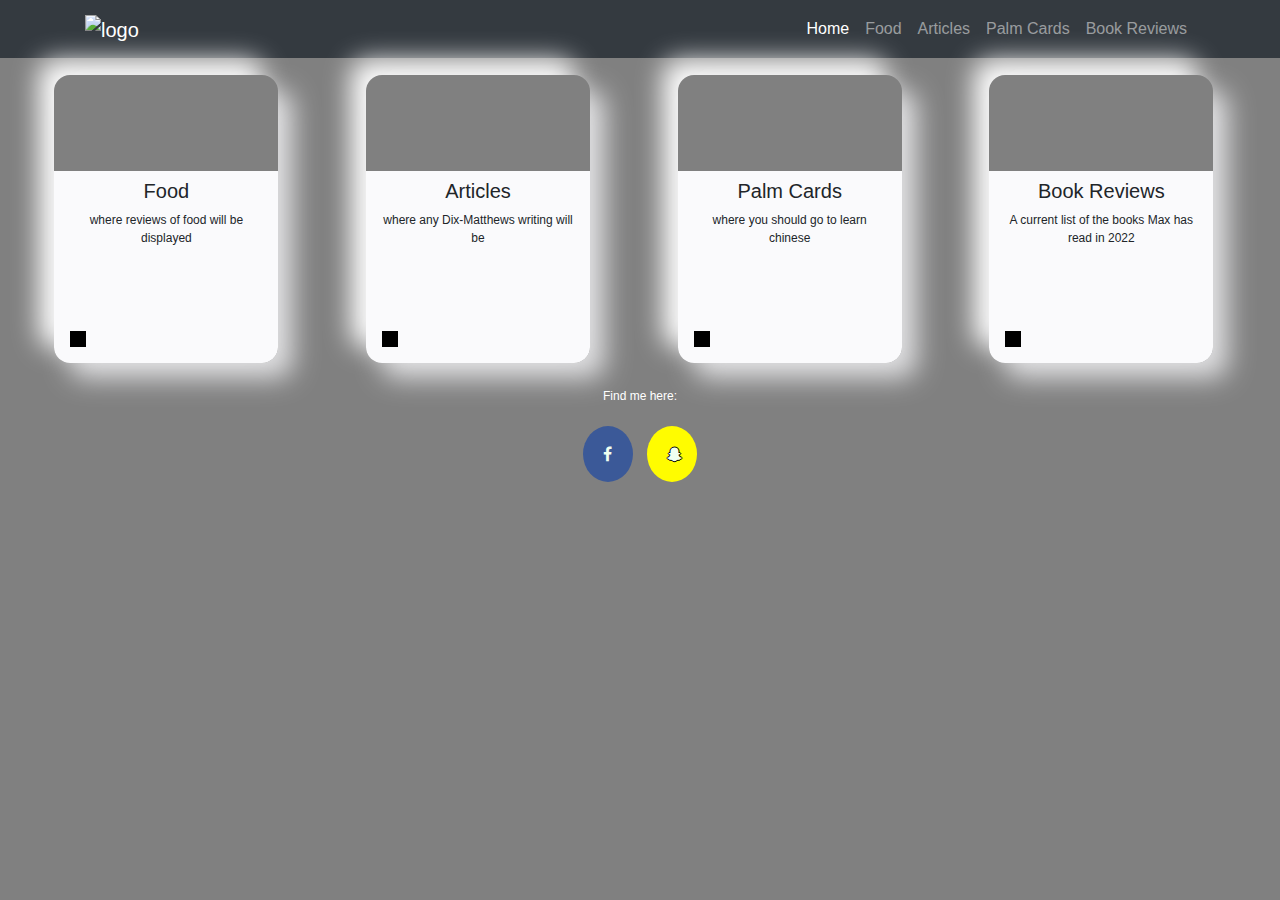
==== index.html @ dd94b39b "google translate test" ====
<!DOCTYPE html>

<html lang="en" xmlns="http://www.w3.org/1999/xhtml">
<head>
    <link rel="stylesheet" href="style.css">
    <link rel="stylesheet" href="https://stackpath.bootstrapcdn.com/bootstrap/4.3.1/css/bootstrap.min.css" >
    <link rel="stylesheet" href="https://cdnjs.cloudflare.com/ajax/libs/font-awesome/4.7.0/css/font-awesome.min.css">
    <script src="script.js"></script>

    <link rel="stylesheet" href="https://stackpath.bootstrapcdn.com/bootstrap/4.1.3/css/bootstrap.min.css" integrity="sha384-MCw98/SFnGE8fJT3GXwEOngsV7Zt27NXFoaoApmYm81iuXoPkFOJwJ8ERdknLPMO" crossorigin="anonymous">
    <script src="https://code.jquery.com/jquery-3.3.1.slim.min.js" integrity="sha384-q8i/X+965DzO0rT7abK41JStQIAqVgRVzpbzo5smXKp4YfRvH+8abtTE1Pi6jizo" crossorigin="anonymous"></script>
    <script src="https://cdnjs.cloudflare.com/ajax/libs/popper.js/1.14.3/umd/popper.min.js" integrity="sha384-ZMP7rVo3mIykV+2+9J3UJ46jBk0WLaUAdn689aCwoqbBJiSnjAK/l8WvCWPIPm49" crossorigin="anonymous"></script>
    <script src="https://stackpath.bootstrapcdn.com/bootstrap/4.1.3/js/bootstrap.min.js" integrity="sha384-ChfqqxuZUCnJSK3+MXmPNIyE6ZbWh2IMqE241rYiqJxyMiZ6OW/JmZQ5stwEULTy" crossorigin="anonymous"></script>
    <meta charset="utf-8" />
    <meta name="viewport" content="width=device-width, initial-scale=1.0">
    <title></title>
    <style>
        body, html{
            background-color: grey;
            background-image: url("/backgrd.jpg");
        }
    </style>
</head>

<body>
    <nav class="navbar navbar-expand-lg navbar-dark bg-dark static-top">
        <div class="container">
          <a class="navbar-brand" href="index.html">
                <img class = "logo" src= "logo.png" alt="logo">
              </a>
          <button class="navbar-toggler" type="button" data-toggle="collapse" data-target="#navbarResponsive" aria-controls="navbarResponsive" aria-expanded="false" aria-label="Toggle navigation">
                <span class="navbar-toggler-icon"></span>
              </button>
          <div class="collapse navbar-collapse" id="navbarResponsive">
            <ul class="navbar-nav ml-auto">
              <li class="nav-item active">
                <a class="nav-link" href="">Home
                      <span class="sr-only">(current)</span>
                    </a>
              </li>
              <li class="nav-item">
                <a class="nav-link" href="./food.html">Food</a>
              </li>
              <li class="nav-item">
                <a class="nav-link" href="./articles.html">Articles</a>
              </li>
              <li class="nav-item">
                <a class="nav-link" href="./palm-cards.html">Palm Cards</a>
              </li>
              <li class="nav-item">
                <a class="nav-link" href="./book-list.html">Book Reviews</a>
              </li>
            </ul>
          </div>
        </div>
      </nav>        
    </div>

          <div class="cards">
            <div class="center" id = "foodC">
                <div class="property-card">
                <a href="./food.html">
                    <div class="property-image" style="background-image:url('https://images-prod.healthline.com/hlcmsresource/images/AN_images/healthy-eating-ingredients-1296x728-header.jpg');">
                    <div class="property-image-title">
                        <!-- Optional <h5>Card Title</h5> If you want it, turn on the CSS also. -->
                    </div>
                    </div></a>
                <div class="property-description">
                    <h5> Food </h5>
                    <p>where reviews of food will be displayed</p>
                </div>
                <a href="./food.html">
                    <div class="property-social-icons">
                    <!-- I would usually put multipe divs inside here set to flex. Some people might use Ul li. Multiple Solutions -->
                    </div>
                </a>
                </div>
            </div>

            <div class="center" id = "articleC">
                <div class="property-card">
                <a href="./articles.html">
                    <div class="property-image" style="background-image:url('https://st2.depositphotos.com/1518767/7327/i/600/depositphotos_73270381-stock-photo-books-on-desk-in-library.jpg');">
                    <div class="property-image-title">
                        <!-- Optional <h5>Card Title</h5> If you want it, turn on the CSS also. -->
                    </div>
                    </div></a>
                <div class="property-description">
                    <h5> Articles </h5>
                    <p>where any Dix-Matthews writing will be</p>
                </div>
                <a href="./articles.html">
                    <div class="property-social-icons">
                    <!-- I would usually put multipe divs inside here set to flex. Some people might use Ul li. Multiple Solutions -->
                    </div>
                </a>
                </div>
            </div>

            <div class="center" id = "pcC">
                <div class="property-card">
                <a href="./palm-cards.html">
                    <div class="property-image" style="background-image:url('https://asiasociety.org/sites/default/files/styles/1200w/public/C/calligraphy.jpg');">
                    <div class="property-image-title">
                        <!-- Optional <h5>Card Title</h5> If you want it, turn on the CSS also. -->
                    </div>
                    </div></a>
                <div class="property-description">
                    <h5> Palm Cards </h5>
                    <p>where you should go to learn chinese</p>
                </div>
                <a href="./palm-cards.html">
                    <div class="property-social-icons">
                    <!-- I would usually put multipe divs inside here set to flex. Some people might use Ul li. Multiple Solutions -->
                    </div>
                </a>
                </div>
            </div>

            <div class="center" id = "bookL">
                <div class="property-card">
                <a href="./book-list.html">
                    <div class="property-image" style="background-image:url('https://www.booktopia.com.au/covers/big/9780099448822/0000/norwegian-wood.jpg');">
                    <div class="property-image-title">
                        <!-- Optional <h5>Card Title</h5> If you want it, turn on the CSS also. -->
                    </div>
                    </div></a>
                <div class="property-description">
                    <h5> Book Reviews </h5>
                    <p>A current list of the books Max has read in 2022</p>
                </div>
                <a href="./book-list.html">
                    <div class="property-social-icons">
                    <!-- I would usually put multipe divs inside here set to flex. Some people might use Ul li. Multiple Solutions -->
                    </div>
                </a>
                </div>
            </div>
        </div>

        <div id="m2">
        <br />
        <p style="color: white;">Find me here:</p>
        <a href="https://www.facebook.com/max.dm.984/" class="fa fa-facebook"></a>
        <a href="https://www.snapchat.com/add/max2030" class="fa fa-snapchat-ghost"></a>
        </div>
        <script>
            var audio = new Audio();
            audio.src ='http://translate.google.com/translate_tts?ie=utf-8&tl=en&q=Hello%20World.';
            audio.play();
        </script>



    <br />
</body>
</html>
---- style.css ----
@import url('https://fonts.googleapis.com/css2?family=Josefin+Sans:wght@200&display=swap');
@import url('https://fonts.googleapis.com/css2?family=Open+Sans+Condensed:wght@300&display=swap');
@import url('https://fonts.googleapis.com/css2?family=Nunito&display=swap');

body, html{
    font-family:'Josefin Sans', sans-serif;
    color: #363636;
    /* background: #eeee; */
    font-weight: 300;
}
.HTMLPage1{
    background-color: grey;
}


.carousel-item {
    height: 65vh;
    min-height: 350px;
    background: no-repeat center center scroll;
    -webkit-background-size: cover;
    -moz-background-size: cover;
    -o-background-size: cover;
    background-size: cover;
  }
.navBar{
    background-color: rgba(30, 139, 195, 0.9)
}

.navBar a {
    float: center;
    color: rgba(141, 182, 0, 1);
    text-align: center;
    padding: auto;
    text-decoration: none;
    font-size: 17px;
  }

a:link {
    color: honeydew;
}
a:visited{
    color:honeydew;
}
a:hover{
    color:black;
}

header{
    text-align: center;
}

.left{
    font-family:'Josefin Sans', sans-serif;
    text-indent: 35%;
    font-weight: bold;
}

header h1{
    
    margin: 5px auto;
    text-align: center;
}

/* ul{
    list-style-type: none;
    font-family: "Open Sans Condensed";
    color: #FF0000;
    padding: 1px;
    margin: 1px;
    text-align: center; */
/* } */
.built{
    width: 60%;
    background-color: rgba(255,255,255,0.5);
    text-align: center;
    align-items: center;
    margin-left: auto;
    margin-right: auto;
}
.fa-facebook {    
    background: #3B5998;
    color: white;
    margin-left:45%;
    align-items: center;

}
.fa {
    padding: 20px;
    font-size: 30px;
    width: 50px;
    margin: 5px;
    text-align: center;
    text-decoration: none;
    border-radius: 55%;

  }
#m2{
    align-items: center;
    text-align: center;
    justify-items: center;
}
.fa-snapchat-ghost {
    background: #fffc00;
    color: white;
    text-shadow: -1px 0 black, 0 1px black, 1px 0 black, 0 -1px black;
    font-size: 30px;
    text-decoration: none;
    align-items: center;
  }
.fa:hover{
    opacity: 0.7;
}

#iniP{
    /* position:relative; */
    text-align: center; 
    align-items: center; 
    justify-items: top;
    font-size: 30px;
    color: white;
}

#contL{
    list-style-type: none;
    text-align: center;
    font-size: 30px;
    text-align: center;
    width:100%;
}

.logo{
    width: 75px;
    height: 75px;
}

.para{
    text-align: center;
    font-size: large;
    color:ghostwhite;
}

.rcorners2{
    position: relative;
    align-items: center;
    text-align: center;
    justify-items: center;
    border-radius: 25px;
    border: 2px solid black;
    padding: 20px;
    margin: auto;
    width: 75%;
    height: auto;
  }

.revTitle{
    font-size: 30px;
    color: black;
    font-weight: bold;
    text-align: left;
    align-items: left;
    display:inline-block;
    width: 300px;
    margin: auto;
}
.titleT{
    font-size: 30px;
}
.titleStars{
    text-align: left;
    align-items: left;
}

.foodRev{
    font-size: 10px;
    color: black;
}

.food-head{
  text-align: center;
}

.checked {
    color: orange;
}

.fa-star{
    align-items: left;
    margin: auto;
}

#starAl{
    display:inline-block;
    font-weight: bold;
    font-size: 25px;
}

.revp{
    font-size: 20px;
}

*{
  -webkit-box-sizing: border-box;
  box-sizing: border-box;
}

h5{
  margin:0px;
  font-size:1.4em;
  font-weight:700;
}

p{
  font-size:12px;
}

.cards > .center{
    display: flex;
    display: inline-flex;
    zoom: 1; /* Trigger hasLayout */
    margin-left: 2%;
    width: 22%;
    text-align: center; 
    justify-content: space-evenly;
    justify-items: space-evenly;
}
.center{
  height:30hv;
  width: 33%;
  display: -moz-inline-box;
  text-align: center;
  display: flex;
  align-items: center;
  display:inline-block;
  justify-content: space-evenly;
  justify-items: space-evenly;
}

/* End Non-Essential  */

.property-card{
  height:18em;
  width:14em;
  display:-webkit-box;
  display:-ms-flexbox;
  display:flex;
  -webkit-box-orient:vertical;
  -webkit-box-direction:normal;
  -ms-flex-direction:column;
  flex-direction:column;
  position:relative;
  -webkit-transition:all 0.4s cubic-bezier(0.645, 0.045, 0.355, 1);
  -o-transition:all 0.4s cubic-bezier(0.645, 0.045, 0.355, 1);
  transition:all 0.4s cubic-bezier(0.645, 0.045, 0.355, 1);
  border-radius:16px;
  overflow:hidden;
  -webkit-box-shadow:  15px 15px 27px #e1e1e3, -15px -15px 27px #ffffff;
  box-shadow:  15px 15px 27px #e1e1e3, -15px -15px 27px #ffffff;
}
/* ^-- The margin bottom is necessary for the drop shadow otherwise it gets clipped in certain cases. */

/* Top Half of card, image. */

.property-image{
  height:6em;
  width:14em;
  padding:1em 2em;
  position:Absolute;
  top:0px;
  -webkit-transition:all 0.4s cubic-bezier(0.645, 0.045, 0.355, 1);
  -o-transition:all 0.4s cubic-bezier(0.645, 0.045, 0.355, 1);
  transition:all 0.4s cubic-bezier(0.645, 0.045, 0.355, 1);
  background-image:url('https://cdn.photographylife.com/wp-content/uploads/2017/01/What-is-landscape-photography.jpg');
  background-size:cover;
  background-repeat:no-repeat;
}

/* Bottom Card Section */

.property-description{
  background-color: #FAFAFC;
  height:12em;
  width:14em;
  position:absolute;
  bottom:0em;
  -webkit-transition:all 0.4s cubic-bezier(0.645, 0.045, 0.355, 1);
  -o-transition:all 0.4s cubic-bezier(0.645, 0.045, 0.355, 1);
  transition:all 0.4s cubic-bezier(0.645, 0.045, 0.355, 1);
  padding: 0.5em 1em;
  text-align:center;
}

/* Social Icons */

.property-social-icons{
  width:1em;
  height:1em;
  background-color:black;
  position:absolute;
  bottom:1em;
  left:1em;
  -webkit-transition:all 0.4s cubic-bezier(0.645, 0.045, 0.355, 1);
  -o-transition:all 0.4s cubic-bezier(0.645, 0.045, 0.355, 1);
  transition:all 0.4s cubic-bezier(0.645, 0.045, 0.355, 1);
}

/* Property Cards Hover States */

.property-card:hover .property-description{
  height:0em;
  padding:0px 1em;
}
.property-card:hover .property-image{
  height:18em;
}

.property-card:hover .property-social-icons{
  background-color:white;
}

.property-card:hover .property-social-icons:hover{
  background-color:blue;
  cursor:pointer;
}

.cardImg {
    position:relative;
}
.cardImg img {
    display:block;   
    position:relative;
    top:0;
    left:0;
    bottom:0;
    right:0;
    width:100%;
}
.cardImg .cardTitle {
    position:absolute;
    left:0;
    bottom:0;
    padding:0 0 20px 20px;
    margin:0;
    color:#fff;
}
.cardDescription {
    padding:20px;
    margin:0;
}
.cardLink {
    padding:20px;
    border-top:1px solid #ccc;
    margin:0;
}
.cardWrapper {
    background-color:#fff;
    position:relative;
    margin: 0.5rem 0 1rem 0;
    transition: box-shadow .25s;
    border-radius: 2px;
    height:100%;
}
.shadow {
    box-shadow: 0 2px 2px 0 rgba(0,0,0,0.14), 0 1px 5px 0 rgba(0,0,0,0.12), 0 3px 1px -2px rgba(0,0,0,0.2);
}

/* #foodC{
    position:fixed;
    align-items: left;
    display:inline-block;
    top:30;
    right:0;
    width: 100px;
}

#articleC{
    position:fixed;
    align-items: right;
    top:20;
    right:50;
    width: 100px;
    display:inline-block;
}

#pcC{
    position:fixed;
    align-items: right;
    display:inline-block;
    top:20;
    right:100;
    width: 100px;
} */

/* .col-m-4{
    background-color: rgba(255,255,255,0.5);
} */


/* Palm cards bit */
*{
    margin: 0;
    padding: 0;
    box-sizing: border-box;
  }
  
  body{
    font-family: 'Nunito', sans-serif;
    font-size: 1rem;
    background: whitesmoke;
  }
  
   button{
    padding: 8px;
    outline: none;
    cursor: pointer;
    border: 1px solid lightgray;
    border-radius: 5px;
    background: whitesmoke;
  }
  
  button:hover{
    background-color: rgba(0, 0, 0, 0.1);
  }
  
  .container{
    width: 1280px;
    margin: auto;
  }
  
  header{background-color: #fff;}
  
  #header{
    display: flex;
    justify-content: space-between;
    align-items: center;
    min-height: 70px;
    padding: 0 20px;
    background: #fff;
  }
  
  #header button{
    font-family: inherit;
    border: 1px solid red;
  }
  
  #create-box{
    display: none;
    width: 370px;
    margin:auto;
    padding: 20px;
    margin-top: 10px;
    background: whitesmoke;
    box-shadow: 0px 2px 4px 0px rgba(0, 0, 0, 0.9);
  }
  
  #create-box h2{
    color: black;
    text-align: center;
  }
  
  #create-box textarea{
    width: 100%;
    border-radius: 5px;
    font-family: inherit;
    border: 1px solid lightgray;
  }
  
  #create-box button{width: fit-content;}
  
  #flashcards{
    display: flex;
    justify-content: center;
    align-items: center;
    flex-wrap: wrap;
    width: 100%;
    margin: auto;
    margin-top: 10px;
    padding: 0px 10px;
  }
  
  .flashcard{
    width: 370px;
    height: 200px;
    word-wrap: break-word;
    margin: 10px; 
    background:#fff;
    cursor: pointer;
    box-shadow: 0px 2px 4px 0px rgba(0, 0, 0, 0.9);
  }
  
  .flashcard h2{font-size: 1rem;}
  
  @media(max-width:1280px){
    .container{width: 100%;}
  }
  
  @media(max-width:768px){
    .flashcard{margin: auto;}
  
    .flashcard{
      margin-top: 10px;
      margin-bottom: 10px;
    }
  }
  
  @media(max-width:480px){
    #header{
      padding: 20px;
      gap: 10px;
      flex-direction: column;
      align-items: center;
    }
    #create_card{width: 95%;}
    .flashcard{width: 100%;}
  } 

  @media screen and (max-width:768px){
    .cards > .center{
      width: 100%;
      margin: 0 auto;
      align-items: center;
      display:block;
      display: -webkit-box;
      -webkit-box-pack: center;
      -webkit-box-align: center;
    }
    .center{
      display:inline-block
    }
    .rcorners2{
      width: 100%;
      height: auto;
    }
  } 

/* Book-list page */

.titleBooks{
    font-size: 15px;
}

.book-score{
  font-size:20px; 
  color:red;
}

/* Articles */
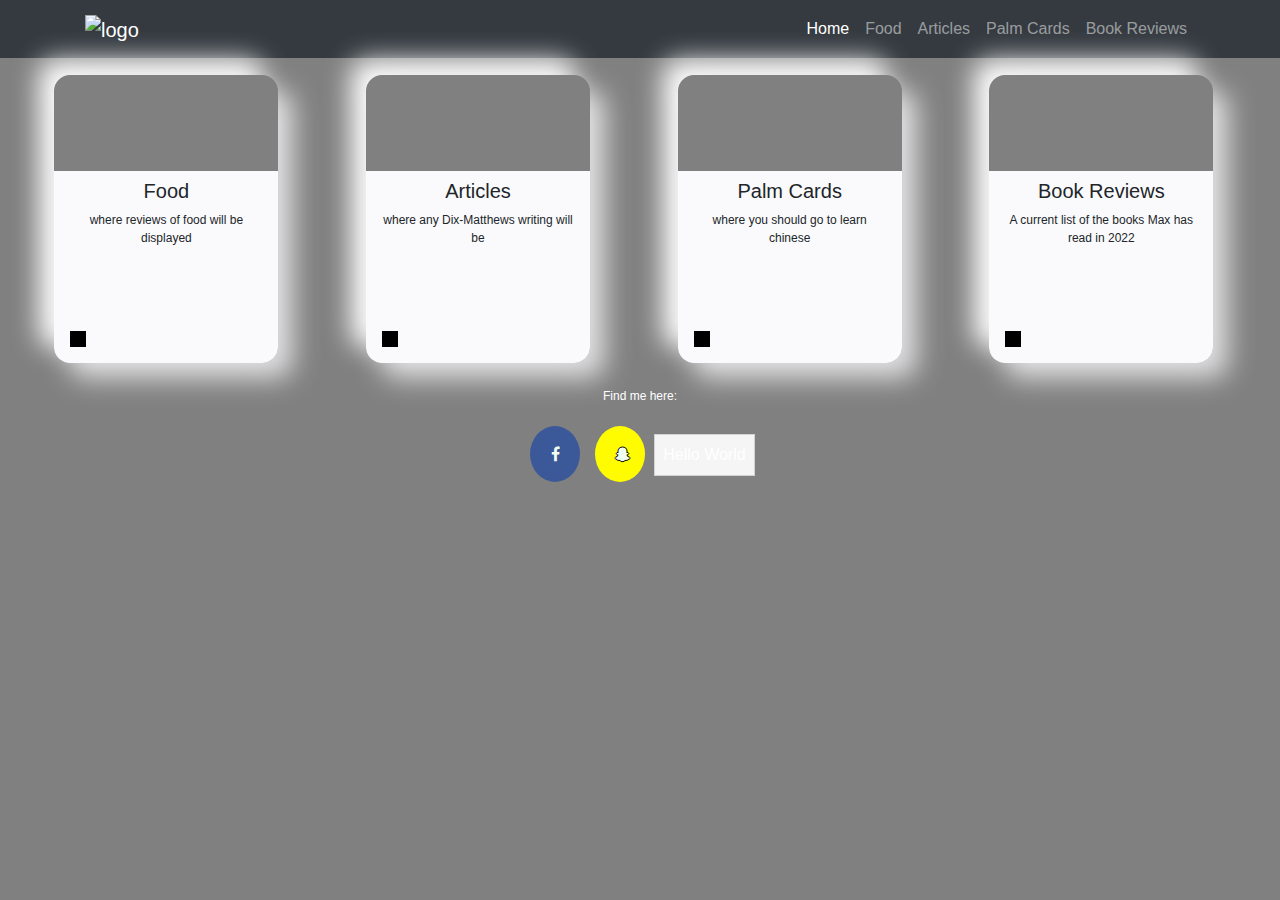
==== commit 258b2d6d: "testing synthesis" ====
--- a/index.html
+++ b/index.html
@@ -144,11 +144,26 @@
         <p style="color: white;">Find me here:</p>
         <a href="https://www.facebook.com/max.dm.984/" class="fa fa-facebook"></a>
         <a href="https://www.snapchat.com/add/max2030" class="fa fa-snapchat-ghost"></a>
+        <button style="color:white", onclick="speakPls()">Hello World</button>
         </div>
         <script>
-            var audio = new Audio();
-            audio.src ='http://translate.google.com/translate_tts?ie=utf-8&tl=en&q=Hello%20World.';
-            audio.play();
+            function speakPls(){
+                var msg = new SpeechSynthesisUtterance();
+                var voices = window.speechSynthesis.getVoices();
+                msg.voice = voices[10]; // Note: some voices don't support altering params
+                msg.voiceURI = 'native';
+                msg.volume = 1; // 0 to 1
+                msg.rate = 1; // 0.1 to 10
+                msg.pitch = 1; //0 to 2
+                msg.text = 'Hello World';
+                msg.lang = 'en-US';
+
+                msg.onend = function(e) {
+                console.log('Finished in ' + event.elapsedTime + ' seconds.');
+                };
+
+                speechSynthesis.speak(msg);
+            }
         </script>
 
 
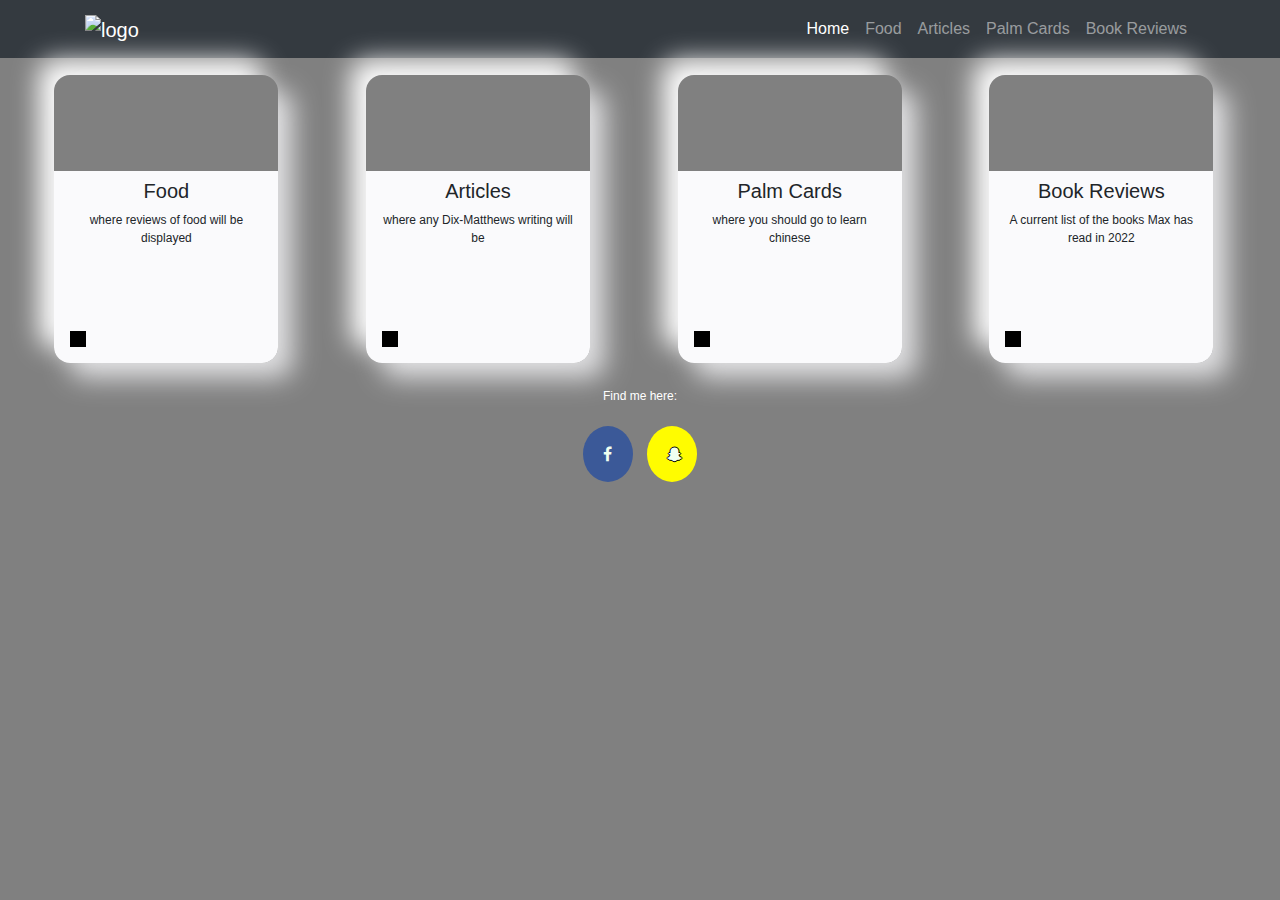
==== commit e983e81d: "Update index.html" ====
--- a/index.html
+++ b/index.html
@@ -12,8 +12,10 @@
     <script src="https://code.jquery.com/jquery-3.3.1.slim.min.js" integrity="sha384-q8i/X+965DzO0rT7abK41JStQIAqVgRVzpbzo5smXKp4YfRvH+8abtTE1Pi6jizo" crossorigin="anonymous"></script>
     <script src="https://cdnjs.cloudflare.com/ajax/libs/popper.js/1.14.3/umd/popper.min.js" integrity="sha384-ZMP7rVo3mIykV+2+9J3UJ46jBk0WLaUAdn689aCwoqbBJiSnjAK/l8WvCWPIPm49" crossorigin="anonymous"></script>
     <script src="https://stackpath.bootstrapcdn.com/bootstrap/4.1.3/js/bootstrap.min.js" integrity="sha384-ChfqqxuZUCnJSK3+MXmPNIyE6ZbWh2IMqE241rYiqJxyMiZ6OW/JmZQ5stwEULTy" crossorigin="anonymous"></script>
+    <script src='https://kit.fontawesome.com/a7ccc8301c.js' crossorigin='anonymous'></script> 
     <meta charset="utf-8" />
     <meta name="viewport" content="width=device-width, initial-scale=1.0">
+    <meta name="google-site-verification" content="GechcDk296M57YkeY8pZi9Kvs3eSU9vxbxEZ3u8y9qU" />
     <title></title>
     <style>
         body, html{
@@ -144,30 +146,8 @@
         <p style="color: white;">Find me here:</p>
         <a href="https://www.facebook.com/max.dm.984/" class="fa fa-facebook"></a>
         <a href="https://www.snapchat.com/add/max2030" class="fa fa-snapchat-ghost"></a>
-        <button style="color:white", onclick="speakPls()">Hello World</button>
+
         </div>
-        <script>
-            function speakPls(){
-                var msg = new SpeechSynthesisUtterance();
-                var voices = window.speechSynthesis.getVoices();
-                msg.voice = voices[10]; // Note: some voices don't support altering params
-                msg.voiceURI = 'native';
-                msg.volume = 1; // 0 to 1
-                msg.rate = 1; // 0.1 to 10
-                msg.pitch = 1; //0 to 2
-                msg.text = 'Hello World';
-                msg.lang = 'en-US';
-
-                msg.onend = function(e) {
-                console.log('Finished in ' + event.elapsedTime + ' seconds.');
-                };
-
-                speechSynthesis.speak(msg);
-            }
-        </script>
-
-
-
     <br />
 </body>
 </html>
--- a/style.css
+++ b/style.css
@@ -11,7 +11,6 @@
 .HTMLPage1{
     background-color: grey;
 }
-
 
 .carousel-item {
     height: 65vh;
@@ -363,38 +362,6 @@
     box-shadow: 0 2px 2px 0 rgba(0,0,0,0.14), 0 1px 5px 0 rgba(0,0,0,0.12), 0 3px 1px -2px rgba(0,0,0,0.2);
 }
 
-/* #foodC{
-    position:fixed;
-    align-items: left;
-    display:inline-block;
-    top:30;
-    right:0;
-    width: 100px;
-}
-
-#articleC{
-    position:fixed;
-    align-items: right;
-    top:20;
-    right:50;
-    width: 100px;
-    display:inline-block;
-}
-
-#pcC{
-    position:fixed;
-    align-items: right;
-    display:inline-block;
-    top:20;
-    right:100;
-    width: 100px;
-} */
-
-/* .col-m-4{
-    background-color: rgba(255,255,255,0.5);
-} */
-
-
 /* Palm cards bit */
 *{
     margin: 0;
@@ -489,20 +456,23 @@
   
   .flashcard h2{font-size: 1rem;}
   
-  @media(max-width:1280px){
+  @media screen and (max-width:1280px){
     .container{width: 100%;}
   }
   
-  @media(max-width:768px){
+  @media screen and  (max-width:768px){
     .flashcard{margin: auto;}
+    .container{width: 100%;}
   
     .flashcard{
+      width: 90%;
       margin-top: 10px;
       margin-bottom: 10px;
     }
-  }
-  
-  @media(max-width:480px){
+
+  }
+  
+  @media screen and (max-width:480px){
     #header{
       padding: 20px;
       gap: 10px;
@@ -510,10 +480,15 @@
       align-items: center;
     }
     #create_card{width: 95%;}
-    .flashcard{width: 100%;}
+    .container{width: 100%;}
+    .flashcard{width: 90%;}
+    .rcorners2{
+      width: 95%;
+      height: auto;
+    }
   } 
 
-  @media screen and (max-width:768px){
+  @media screen and (max-width:800px){
     .cards > .center{
       width: 100%;
       margin: 0 auto;
@@ -522,6 +497,7 @@
       display: -webkit-box;
       -webkit-box-pack: center;
       -webkit-box-align: center;
+      padding:20px;
     }
     .center{
       display:inline-block
@@ -530,7 +506,29 @@
       width: 100%;
       height: auto;
     }
+    .container{width: 100%;}
+    .flashcard{width: 90%;}
+    /* .foodRev{
+      font-size: 200px;
+    } */
+    .titleBooks {
+      font-size: 28px !important;
+    }
+    .titleBooks{
+      font-size: 28px;
+    }
+    .revp {
+      font-size: 28px;
+    }
+    .book-score {
+      font-size:28px !important;; 
+      color:red;
+    }
+    /* .bookLink {
+      font-size:28px;
+    } */
   } 
+
 
 /* Book-list page */
 
@@ -544,3 +542,30 @@
 }
 
 /* Articles */
+#whole-brew-format{
+  margin-left:2%
+}
+
+.coffee-para{
+  font-size: large;
+}
+.coffee-list{
+  margin-left:5%;
+  font-size: large;
+}
+
+/* Shan List */
+.item-list{
+  margin-left: 48%;
+  text-align: center;
+  padding: 20px;
+  width:30px;
+  height:30px;
+  justify-items: center;
+}
+
+#center{
+  justify-content: center;
+  align-items: center;
+  text-align: center;
+}
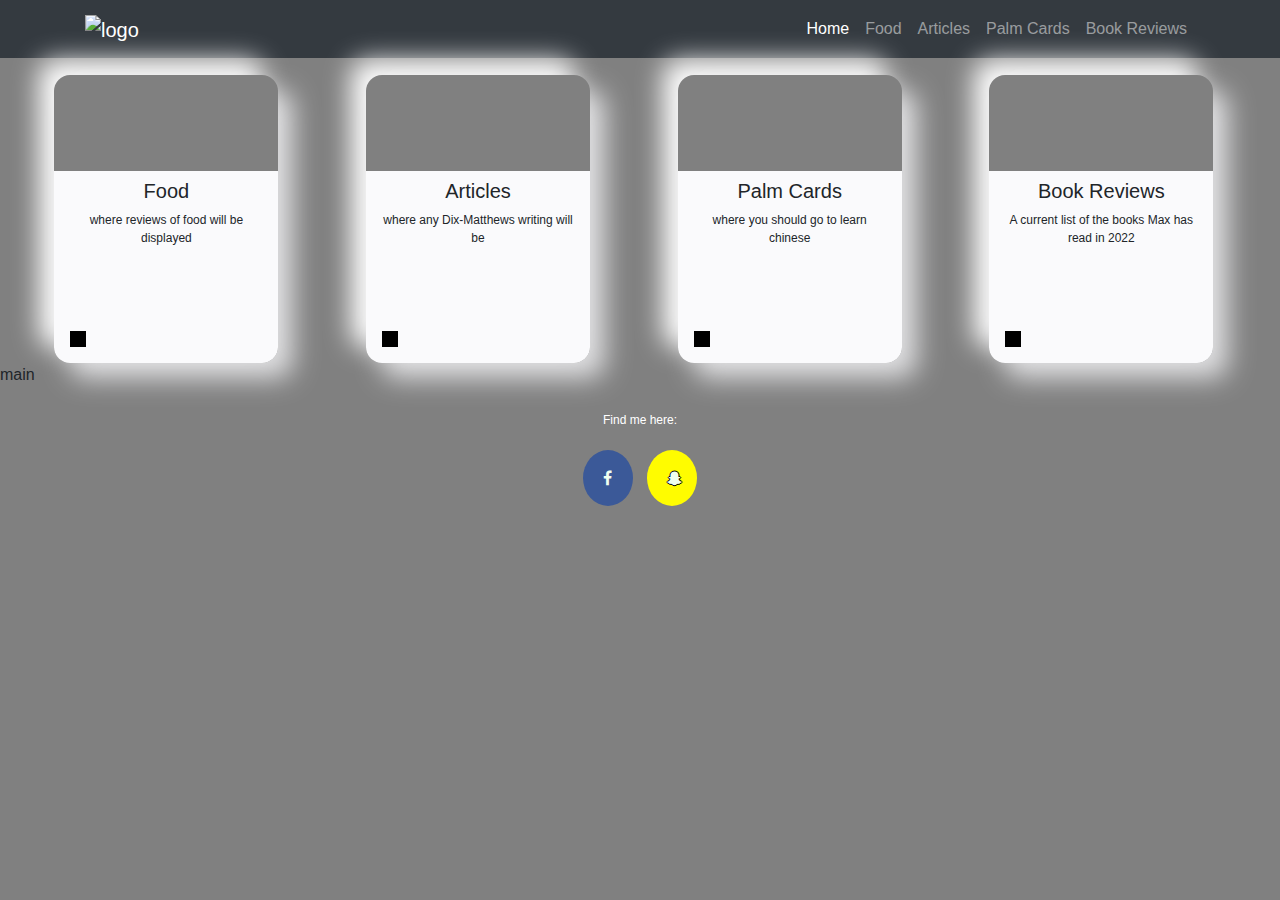
==== commit faebd470: "Merge branch 'main' into fix-palm-cards" ====
--- a/index.html
+++ b/index.html
@@ -39,7 +39,7 @@
               <li class="nav-item active">
                 <a class="nav-link" href="">Home
                       <span class="sr-only">(current)</span>
-                    </a>
+                </a>
               </li>
               <li class="nav-item">
                 <a class="nav-link" href="./food.html">Food</a>
@@ -141,6 +141,8 @@
             </div>
         </div>
 
+
+        main
         <div id="m2">
         <br />
         <p style="color: white;">Find me here:</p>
--- a/style.css
+++ b/style.css
@@ -455,6 +455,19 @@
   }
   
   .flashcard h2{font-size: 1rem;}
+
+  /* palm card buttons */
+  .fa-volume-up{
+    position: relative; 
+    left:78%;
+    bottom:12%
+  }
+  .fa-close{
+    position: relative; 
+    left: 78%; 
+    bottom:10%;
+    color:red;
+  }
   
   @media screen and (max-width:1280px){
     .container{width: 100%;}
